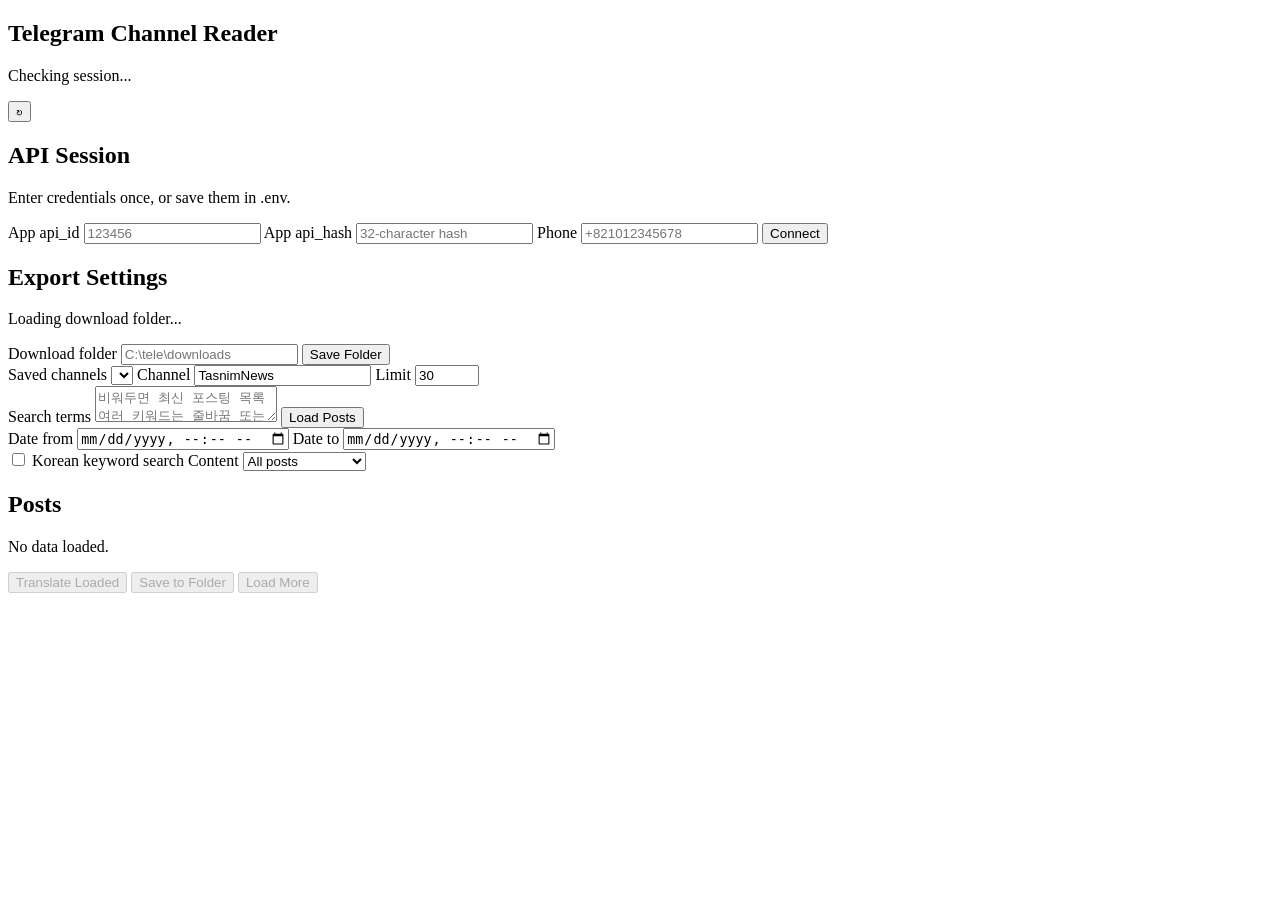
==== web/index.html @ 985ac9d5 "Add configurable export directory" ====
<!doctype html>
<html lang="ko">
<head>
  <meta charset="utf-8">
  <meta name="viewport" content="width=device-width, initial-scale=1">
  <title>Telegram Channel Reader</title>
  <link rel="stylesheet" href="/style.css">
</head>
<body>
  <main class="shell">
    <section class="topbar">
      <div>
        <h1>Telegram Channel Reader</h1>
        <p id="statusText">Checking session...</p>
      </div>
      <button id="refreshStatus" class="iconButton" title="상태 새로고침">↻</button>
    </section>

    <section class="panel" id="authPanel">
      <div class="panelHeader">
        <h2>API Session</h2>
        <p id="authHint">Enter credentials once, or save them in .env.</p>
      </div>
      <div class="grid authGrid">
        <label>
          <span>App api_id</span>
          <input id="apiId" inputmode="numeric" autocomplete="off" placeholder="123456">
        </label>
        <label>
          <span>App api_hash</span>
          <input id="apiHash" autocomplete="off" placeholder="32-character hash">
        </label>
        <label>
          <span>Phone</span>
          <input id="phone" autocomplete="tel" placeholder="+821012345678">
        </label>
        <button id="connectBtn">Connect</button>
      </div>
      <div class="grid codeGrid" id="codeBox" hidden>
        <label>
          <span>Login code</span>
          <input id="code" autocomplete="one-time-code" placeholder="Telegram code">
        </label>
        <label>
          <span>2FA password</span>
          <input id="password" type="password" autocomplete="current-password" placeholder="If enabled">
        </label>
        <button id="verifyBtn">Verify</button>
      </div>
    </section>

    <section class="panel settingsPanel">
      <div class="panelHeader">
        <h2>Export Settings</h2>
        <p id="downloadHint">Loading download folder...</p>
      </div>
      <div class="settingsRow">
        <label>
          <span>Download folder</span>
          <input id="downloadDir" autocomplete="off" placeholder="C:\tele\downloads">
        </label>
        <button id="saveDownloadDirBtn">Save Folder</button>
      </div>
    </section>

    <section class="panel controls">
      <div class="row">
        <label class="channelSelectField">
          <span>Saved channels</span>
          <select id="channelSelect"></select>
        </label>
        <label class="channelField">
          <span>Channel</span>
          <input id="channel" value="TasnimNews" autocomplete="off">
        </label>
        <label class="limitField">
          <span>Limit</span>
          <input id="limit" type="number" min="1" max="1000" value="30">
        </label>
      </div>
      <div class="row">
        <label class="searchField">
          <span>Search terms</span>
          <textarea id="search" autocomplete="off" placeholder="비워두면 최신 포스팅 목록&#10;여러 키워드는 줄바꿈 또는 쉼표로 입력"></textarea>
        </label>
        <button id="loadBtn">Load Posts</button>
      </div>
      <div class="row dateRow">
        <label>
          <span>Date from</span>
          <input id="dateFrom" type="datetime-local">
        </label>
        <label>
          <span>Date to</span>
          <input id="dateTo" type="datetime-local">
        </label>
      </div>
      <div class="optionRow">
        <label class="checkLabel">
          <input id="koreanSearch" type="checkbox">
          <span>Korean keyword search</span>
        </label>
        <label class="selectLabel">
          <span>Content</span>
          <select id="contentFilter">
            <option value="all" selected>All posts</option>
            <option value="with_media">Posts with media</option>
            <option value="with_photo">Posts with photo</option>
            <option value="with_video">Posts with video</option>
          </select>
        </label>
      </div>
    </section>

    <section class="listHeader">
      <div>
        <h2 id="resultTitle">Posts</h2>
        <p id="resultMeta">No data loaded.</p>
      </div>
      <div class="listActions">
        <button id="translateBtn" disabled>Translate Loaded</button>
        <button id="downloadBtn" disabled>Save to Folder</button>
        <button id="loadMoreBtn" disabled>Load More</button>
      </div>
    </section>

    <section id="posts" class="posts"></section>
  </main>
  <script src="/app.js?v=20260602-download-dir"></script>
</body>
</html>
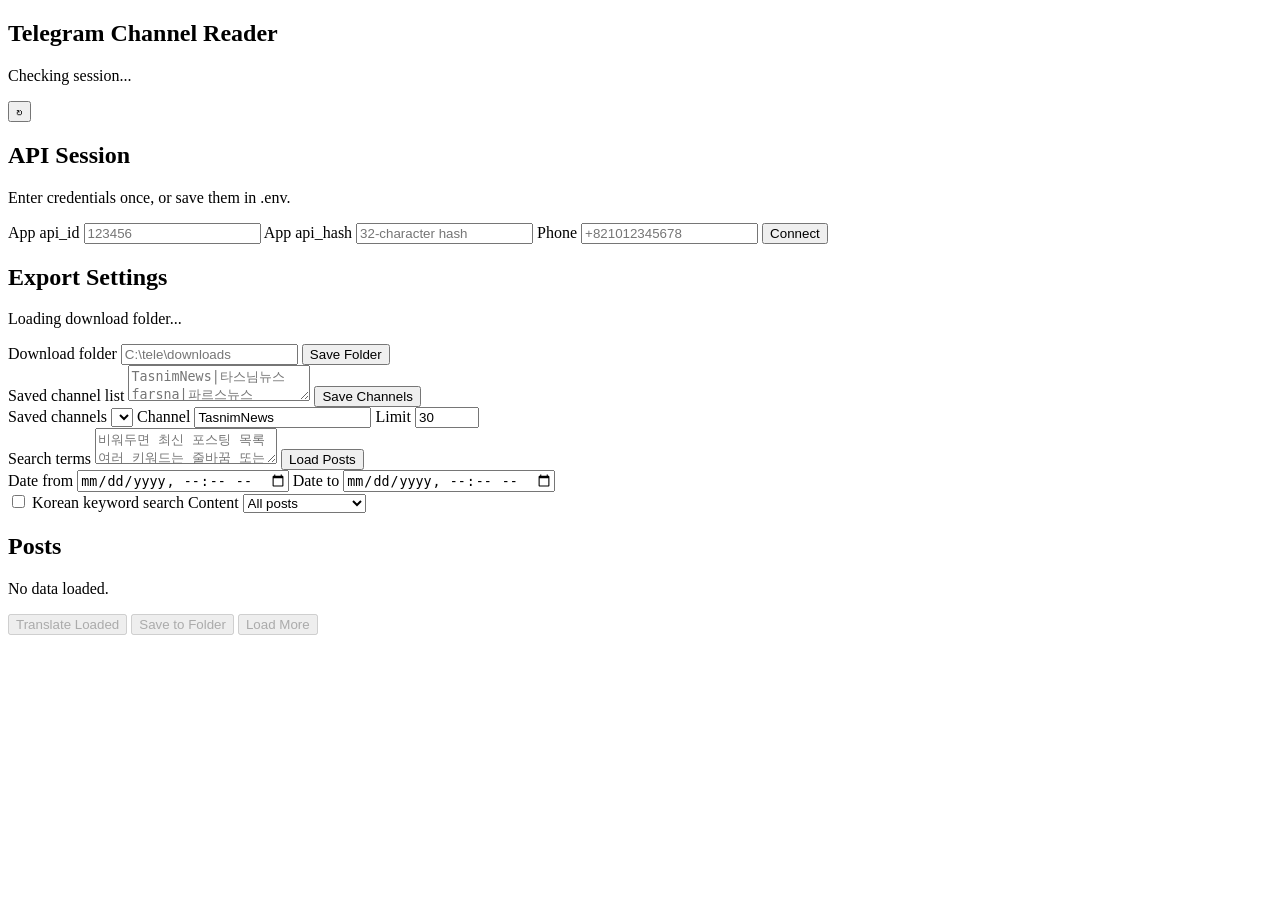
==== commit c6fc9138: "Store settings in local SQLite database" ====
--- a/web/index.html
+++ b/web/index.html
@@ -53,6 +53,7 @@
       <div class="panelHeader">
         <h2>Export Settings</h2>
         <p id="downloadHint">Loading download folder...</p>
+        <p id="dbHint"></p>
       </div>
       <div class="settingsRow">
         <label>
@@ -60,6 +61,13 @@
           <input id="downloadDir" autocomplete="off" placeholder="C:\tele\downloads">
         </label>
         <button id="saveDownloadDirBtn">Save Folder</button>
+      </div>
+      <div class="settingsRow channelSettingsRow">
+        <label>
+          <span>Saved channel list</span>
+          <textarea id="channelList" autocomplete="off" placeholder="TasnimNews|타스님뉴스&#10;farsna|파르스뉴스"></textarea>
+        </label>
+        <button id="saveChannelsBtn">Save Channels</button>
       </div>
     </section>
 
@@ -126,6 +134,6 @@
 
     <section id="posts" class="posts"></section>
   </main>
-  <script src="/app.js?v=20260602-download-dir"></script>
+  <script src="/app.js?v=20260602-local-db"></script>
 </body>
 </html>
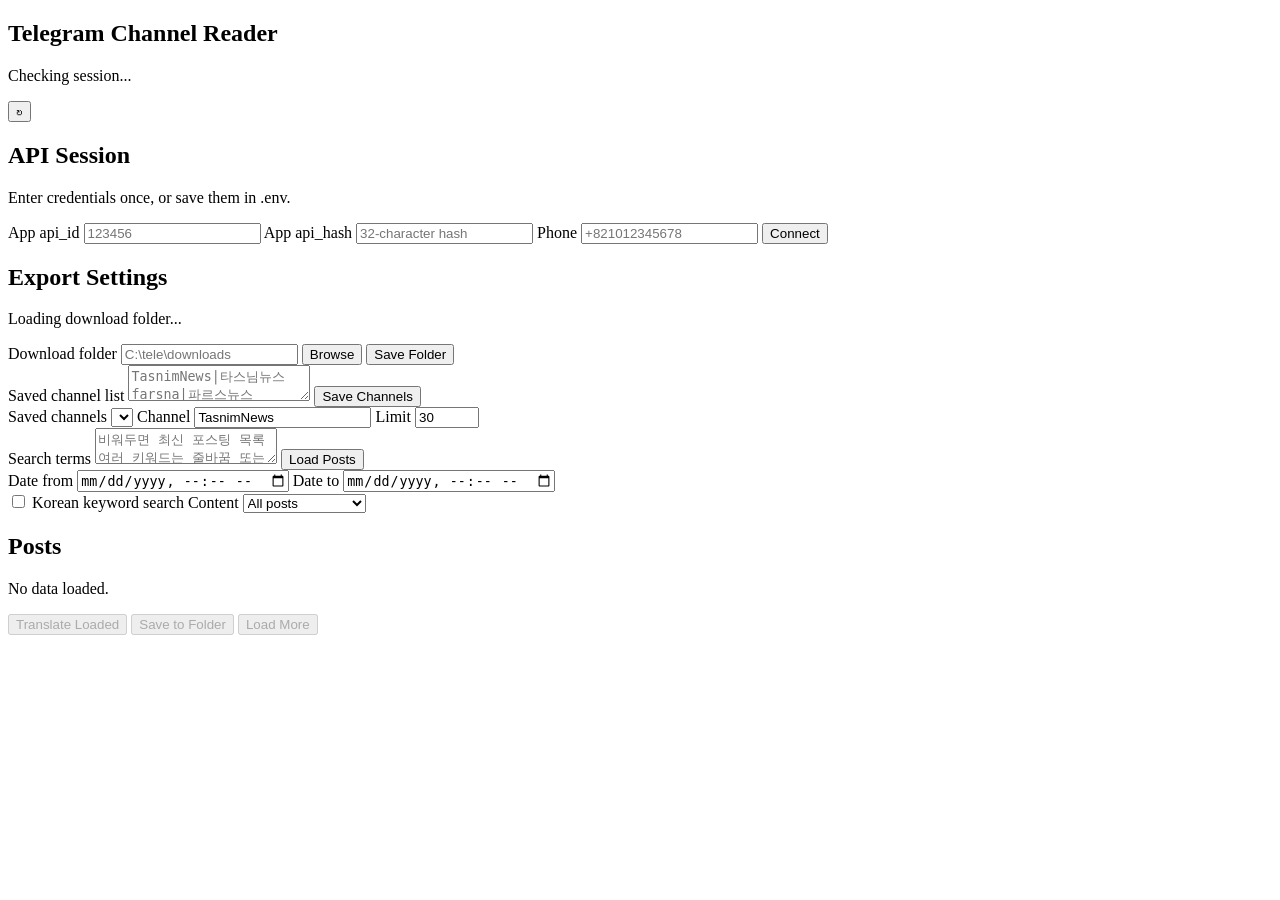
==== commit 097a5a5d: "Add local export folder picker" ====
--- a/web/index.html
+++ b/web/index.html
@@ -60,6 +60,7 @@
           <span>Download folder</span>
           <input id="downloadDir" autocomplete="off" placeholder="C:\tele\downloads">
         </label>
+        <button id="browseDownloadDirBtn">Browse</button>
         <button id="saveDownloadDirBtn">Save Folder</button>
       </div>
       <div class="settingsRow channelSettingsRow">
@@ -134,6 +135,6 @@
 
     <section id="posts" class="posts"></section>
   </main>
-  <script src="/app.js?v=20260602-local-db"></script>
+  <script src="/app.js?v=20260602-folder-picker"></script>
 </body>
 </html>
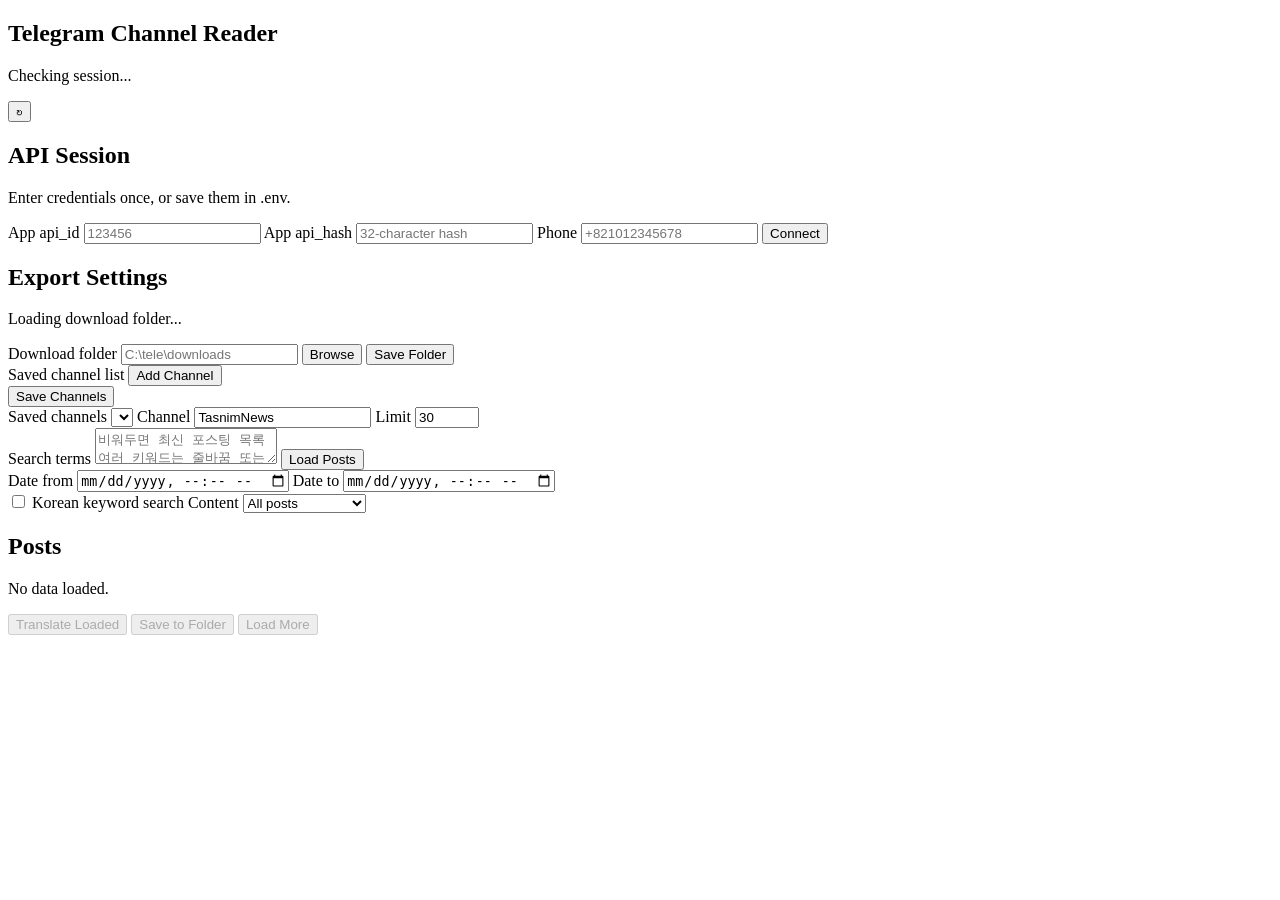
==== commit d767fbdf: "Add channel row editor" ====
--- a/web/index.html
+++ b/web/index.html
@@ -63,11 +63,12 @@
         <button id="browseDownloadDirBtn">Browse</button>
         <button id="saveDownloadDirBtn">Save Folder</button>
       </div>
-      <div class="settingsRow channelSettingsRow">
-        <label>
+      <div class="channelSettingsRow">
+        <div class="channelSettingsHeader">
           <span>Saved channel list</span>
-          <textarea id="channelList" autocomplete="off" placeholder="TasnimNews|타스님뉴스&#10;farsna|파르스뉴스"></textarea>
-        </label>
+          <button id="addChannelBtn">Add Channel</button>
+        </div>
+        <div id="channelRows" class="channelRows"></div>
         <button id="saveChannelsBtn">Save Channels</button>
       </div>
     </section>
@@ -135,6 +136,6 @@
 
     <section id="posts" class="posts"></section>
   </main>
-  <script src="/app.js?v=20260602-folder-picker"></script>
+  <script src="/app.js?v=20260602-channel-rows"></script>
 </body>
 </html>
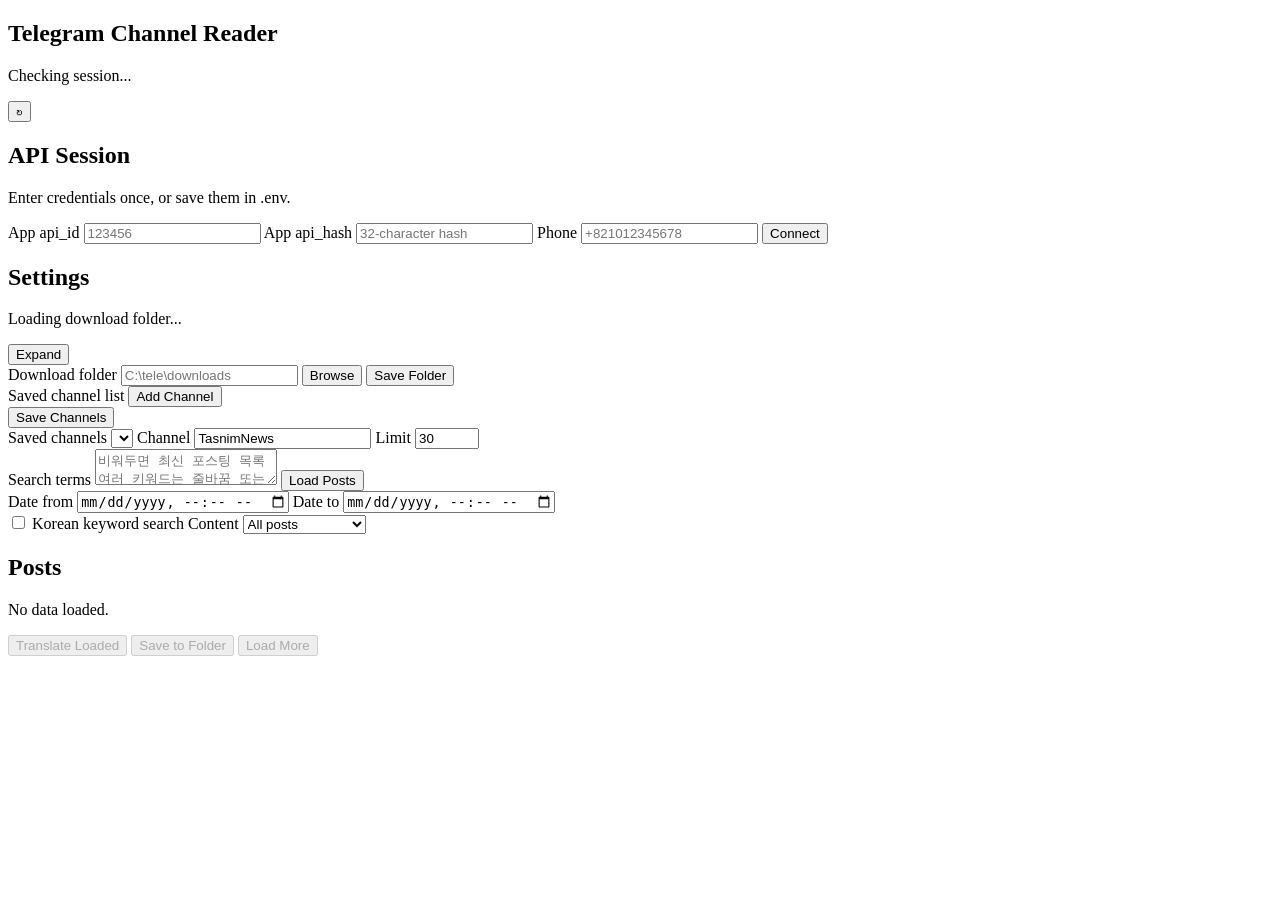
==== commit 4fafb2c0: "Add collapsible settings panel" ====
--- a/web/index.html
+++ b/web/index.html
@@ -49,27 +49,32 @@
       </div>
     </section>
 
-    <section class="panel settingsPanel">
-      <div class="panelHeader">
-        <h2>Export Settings</h2>
-        <p id="downloadHint">Loading download folder...</p>
-        <p id="dbHint"></p>
+    <section class="panel settingsPanel collapsed" id="settingsPanel">
+      <div class="panelHeader settingsHeader">
+        <div>
+          <h2>Settings</h2>
+          <p id="downloadHint">Loading download folder...</p>
+          <p id="dbHint"></p>
+        </div>
+        <button id="toggleSettingsBtn" class="secondaryButton">Expand</button>
       </div>
-      <div class="settingsRow">
-        <label>
-          <span>Download folder</span>
-          <input id="downloadDir" autocomplete="off" placeholder="C:\tele\downloads">
-        </label>
-        <button id="browseDownloadDirBtn">Browse</button>
-        <button id="saveDownloadDirBtn">Save Folder</button>
-      </div>
-      <div class="channelSettingsRow">
-        <div class="channelSettingsHeader">
-          <span>Saved channel list</span>
-          <button id="addChannelBtn">Add Channel</button>
+      <div class="settingsBody" id="settingsBody">
+        <div class="settingsRow">
+          <label>
+            <span>Download folder</span>
+            <input id="downloadDir" autocomplete="off" placeholder="C:\tele\downloads">
+          </label>
+          <button id="browseDownloadDirBtn">Browse</button>
+          <button id="saveDownloadDirBtn">Save Folder</button>
         </div>
-        <div id="channelRows" class="channelRows"></div>
-        <button id="saveChannelsBtn">Save Channels</button>
+        <div class="channelSettingsRow">
+          <div class="channelSettingsHeader">
+            <span>Saved channel list</span>
+            <button id="addChannelBtn">Add Channel</button>
+          </div>
+          <div id="channelRows" class="channelRows"></div>
+          <button id="saveChannelsBtn">Save Channels</button>
+        </div>
       </div>
     </section>
 
@@ -136,6 +141,6 @@
 
     <section id="posts" class="posts"></section>
   </main>
-  <script src="/app.js?v=20260602-channel-rows"></script>
+  <script src="/app.js?v=20260602-settings-collapse"></script>
 </body>
 </html>
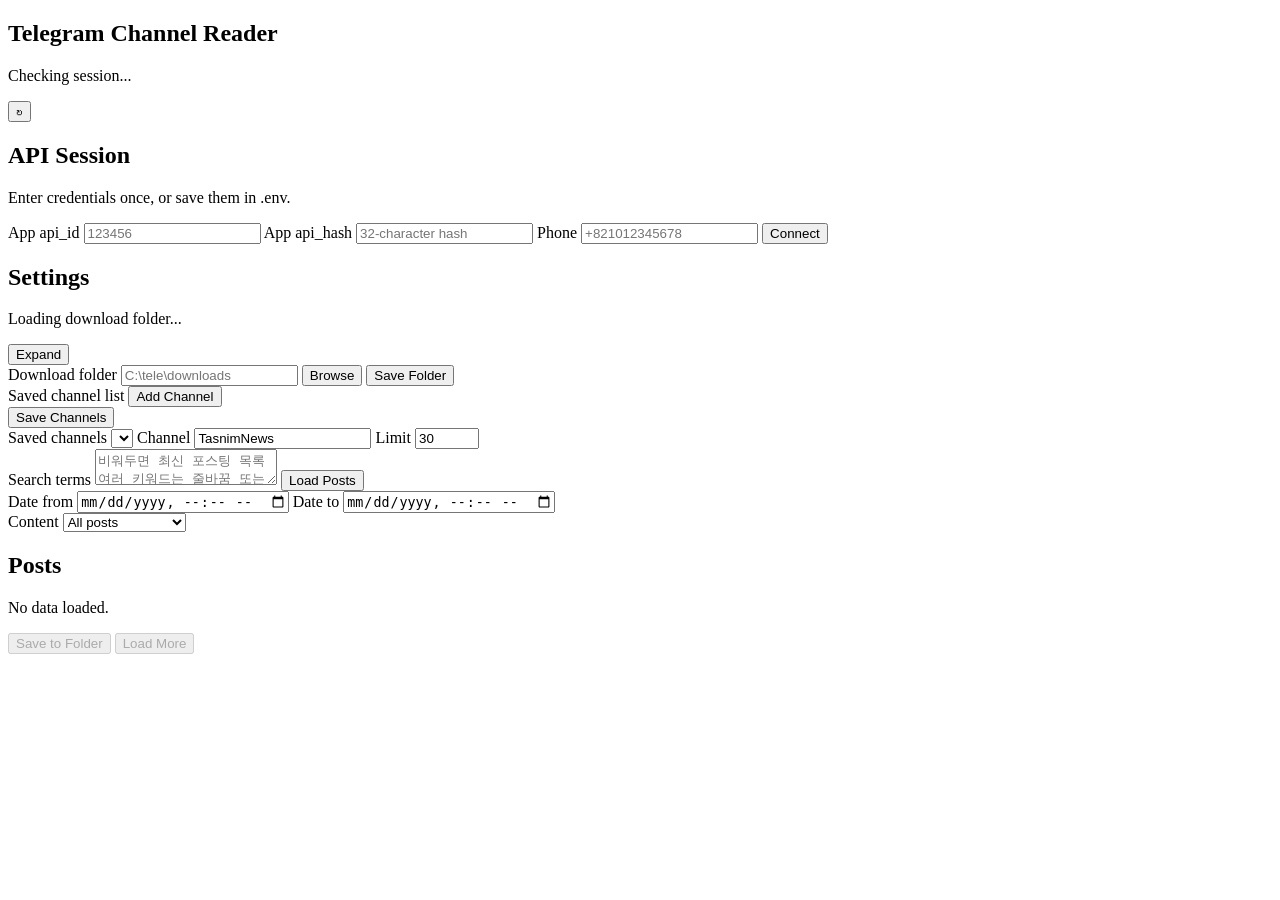
==== commit e4a03f59: "Remove built-in translation feature" ====
--- a/web/index.html
+++ b/web/index.html
@@ -111,10 +111,6 @@
         </label>
       </div>
       <div class="optionRow">
-        <label class="checkLabel">
-          <input id="koreanSearch" type="checkbox">
-          <span>Korean keyword search</span>
-        </label>
         <label class="selectLabel">
           <span>Content</span>
           <select id="contentFilter">
@@ -133,7 +129,6 @@
         <p id="resultMeta">No data loaded.</p>
       </div>
       <div class="listActions">
-        <button id="translateBtn" disabled>Translate Loaded</button>
         <button id="downloadBtn" disabled>Save to Folder</button>
         <button id="loadMoreBtn" disabled>Load More</button>
       </div>
@@ -141,6 +136,6 @@
 
     <section id="posts" class="posts"></section>
   </main>
-  <script src="/app.js?v=20260602-settings-collapse"></script>
+  <script src="/app.js?v=20260602-chrome-native"></script>
 </body>
 </html>
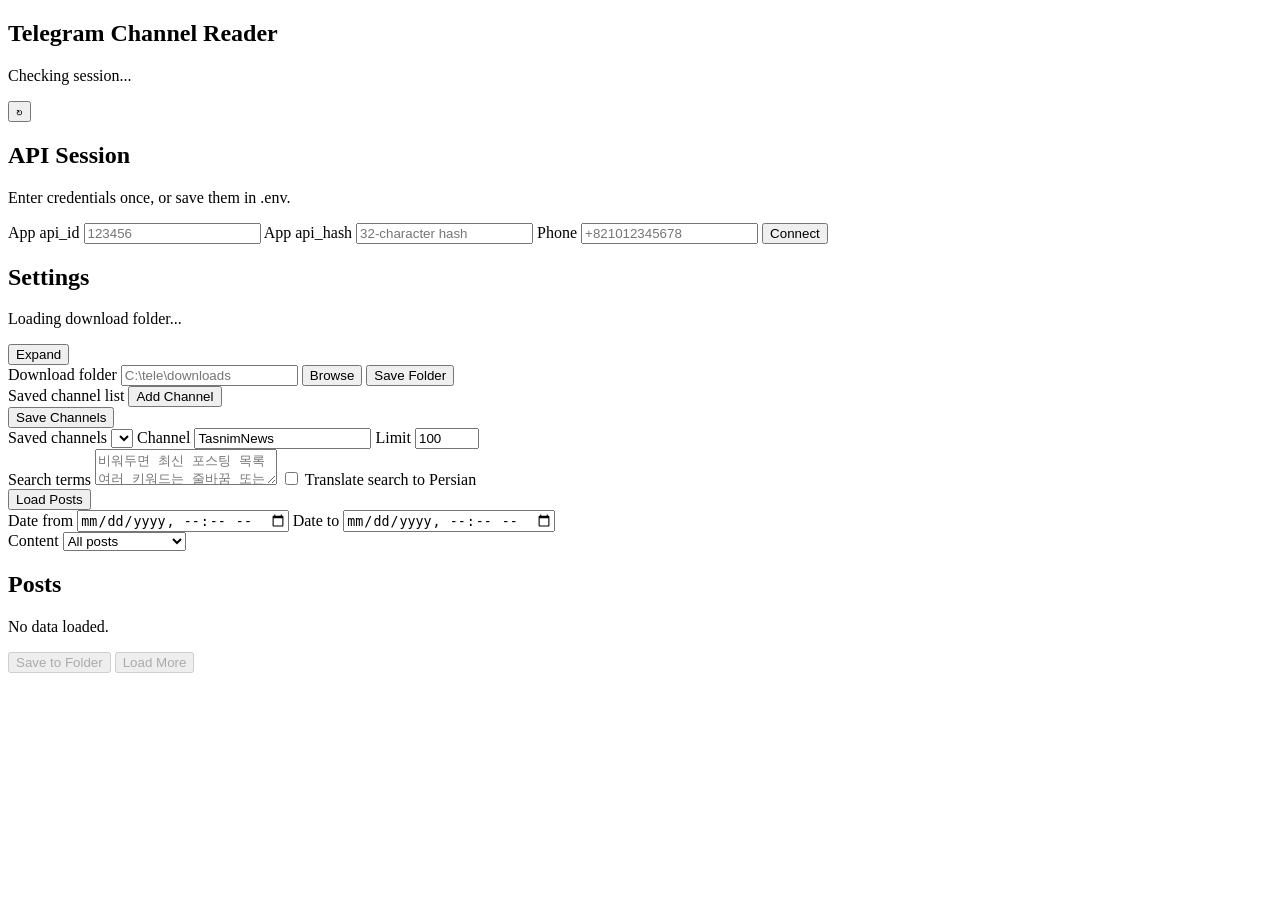
==== commit aefb7220: "Initial Telegram channel reader" ====
--- a/web/index.html
+++ b/web/index.html
@@ -90,14 +90,18 @@
         </label>
         <label class="limitField">
           <span>Limit</span>
-          <input id="limit" type="number" min="1" max="1000" value="30">
+          <input id="limit" type="number" min="1" max="1000" value="100">
         </label>
       </div>
       <div class="row">
-        <label class="searchField">
-          <span>Search terms</span>
+        <div class="searchField">
+          <span class="fieldLabel">Search terms</span>
           <textarea id="search" autocomplete="off" placeholder="비워두면 최신 포스팅 목록&#10;여러 키워드는 줄바꿈 또는 쉼표로 입력"></textarea>
-        </label>
+          <label class="checkLabel searchTranslateLabel">
+            <input id="translatePersian" type="checkbox">
+            <span>Translate search to Persian</span>
+          </label>
+        </div>
         <button id="loadBtn">Load Posts</button>
       </div>
       <div class="row dateRow">
@@ -136,6 +140,6 @@
 
     <section id="posts" class="posts"></section>
   </main>
-  <script src="/app.js?v=20260602-chrome-native"></script>
+  <script src="/app.js?v=20260603-video-download"></script>
 </body>
 </html>
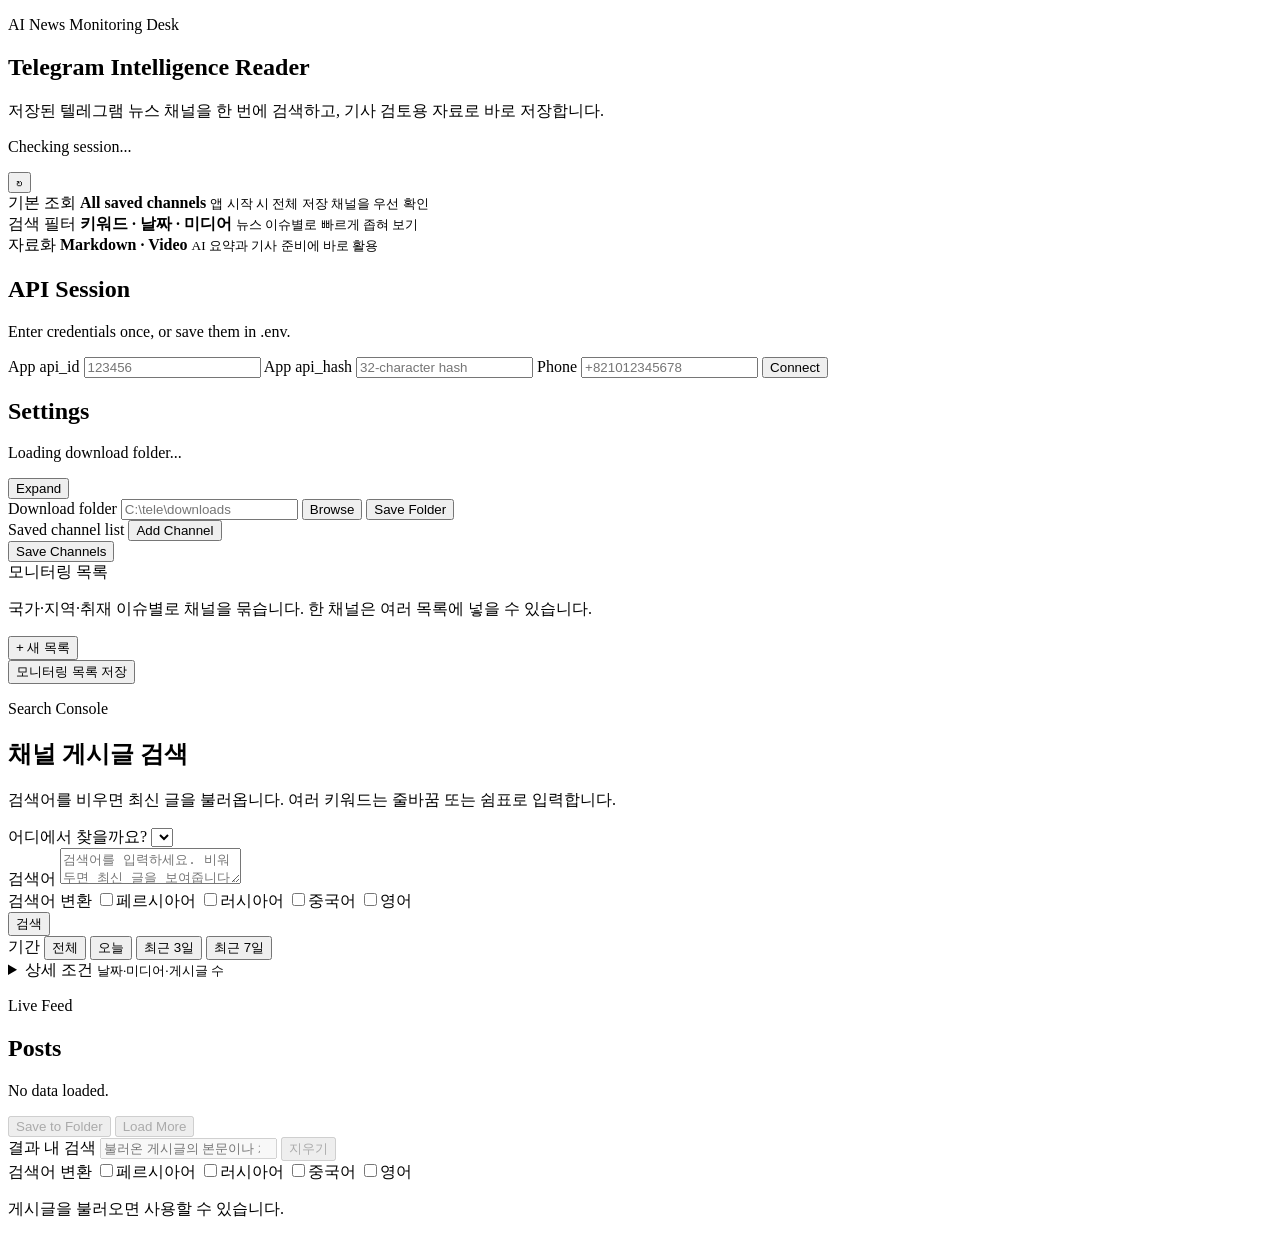
==== commit de6efe49: "feat: expand Telegram monitoring workflow and docs" ====
--- a/web/index.html
+++ b/web/index.html
@@ -4,16 +4,36 @@
   <meta charset="utf-8">
   <meta name="viewport" content="width=device-width, initial-scale=1">
   <title>Telegram Channel Reader</title>
-  <link rel="stylesheet" href="/style.css">
+  <link rel="stylesheet" href="/style.css?v=20260826-multilang-search">
 </head>
 <body>
   <main class="shell">
-    <section class="topbar">
+    <section class="topbar heroPanel">
       <div>
-        <h1>Telegram Channel Reader</h1>
-        <p id="statusText">Checking session...</p>
+        <p class="eyebrow">AI News Monitoring Desk</p>
+        <h1>Telegram Intelligence Reader</h1>
+        <p class="heroCopy">저장된 텔레그램 뉴스 채널을 한 번에 검색하고, 기사 검토용 자료로 바로 저장합니다.</p>
+        <p id="statusText" class="statusPill">Checking session...</p>
       </div>
       <button id="refreshStatus" class="iconButton" title="상태 새로고침">↻</button>
+    </section>
+
+    <section class="insightGrid" aria-label="주요 작업 바로가기">
+      <div class="insightCard accentBlue">
+        <span>기본 조회</span>
+        <strong>All saved channels</strong>
+        <small>앱 시작 시 전체 저장 채널을 우선 확인</small>
+      </div>
+      <div class="insightCard accentGreen">
+        <span>검색 필터</span>
+        <strong>키워드 · 날짜 · 미디어</strong>
+        <small>뉴스 이슈별로 빠르게 좁혀 보기</small>
+      </div>
+      <div class="insightCard accentPurple">
+        <span>자료화</span>
+        <strong>Markdown · Video</strong>
+        <small>AI 요약과 기사 준비에 바로 활용</small>
+      </div>
     </section>
 
     <section class="panel" id="authPanel">
@@ -75,60 +95,97 @@
           <div id="channelRows" class="channelRows"></div>
           <button id="saveChannelsBtn">Save Channels</button>
         </div>
-      </div>
-    </section>
-
-    <section class="panel controls">
-      <div class="row">
-        <label class="channelSelectField">
-          <span>Saved channels</span>
-          <select id="channelSelect"></select>
-        </label>
-        <label class="channelField">
-          <span>Channel</span>
-          <input id="channel" value="TasnimNews" autocomplete="off">
-        </label>
-        <label class="limitField">
-          <span>Limit</span>
-          <input id="limit" type="number" min="1" max="1000" value="100">
-        </label>
-      </div>
-      <div class="row">
+        <div class="groupSettingsRow">
+          <div class="channelSettingsHeader">
+            <div>
+              <span>모니터링 목록</span>
+              <p>국가·지역·취재 이슈별로 채널을 묶습니다. 한 채널은 여러 목록에 넣을 수 있습니다.</p>
+            </div>
+            <button id="addGroupBtn" type="button">+ 새 목록</button>
+          </div>
+          <div id="groupRows" class="groupRows"></div>
+          <button id="saveGroupsBtn" type="button">모니터링 목록 저장</button>
+          <p id="groupHint" class="settingsHint"></p>
+        </div>
+      </div>
+    </section>
+
+    <section class="panel controls searchPanel">
+      <div class="panelHeader searchHeader">
+        <div>
+          <p class="eyebrow">Search Console</p>
+          <h2>채널 게시글 검색</h2>
+          <p>검색어를 비우면 최신 글을 불러옵니다. 여러 키워드는 줄바꿈 또는 쉼표로 입력합니다.</p>
+        </div>
+      </div>
+      <label class="searchTargetField">
+        <span>어디에서 찾을까요?</span>
+        <select id="channelSelect"></select>
+      </label>
+
+      <div class="mainSearchRow">
         <div class="searchField">
-          <span class="fieldLabel">Search terms</span>
-          <textarea id="search" autocomplete="off" placeholder="비워두면 최신 포스팅 목록&#10;여러 키워드는 줄바꿈 또는 쉼표로 입력"></textarea>
-          <label class="checkLabel searchTranslateLabel">
-            <input id="translatePersian" type="checkbox">
-            <span>Translate search to Persian</span>
+          <span class="fieldLabel">검색어</span>
+          <textarea id="search" autocomplete="off" placeholder="검색어를 입력하세요. 비워두면 최신 글을 보여줍니다."></textarea>
+          <div class="translationOptions searchTranslateLabel" aria-label="검색어 변환 언어">
+            <span class="translationOptionsTitle">검색어 변환</span>
+            <label><input class="searchLanguage" type="checkbox" value="fa"><span>페르시아어</span></label>
+            <label><input class="searchLanguage" type="checkbox" value="ru"><span>러시아어</span></label>
+            <label><input class="searchLanguage" type="checkbox" value="zh-CN"><span>중국어</span></label>
+            <label><input class="searchLanguage" type="checkbox" value="en"><span>영어</span></label>
+          </div>
+        </div>
+        <button id="loadBtn" type="button" class="primaryAction">검색</button>
+      </div>
+
+      <div class="quickFilterRow" aria-label="빠른 기간 선택">
+        <span class="quickFilterLabel">기간</span>
+        <button type="button" class="datePreset active" data-date-range="all">전체</button>
+        <button type="button" class="datePreset" data-date-range="today">오늘</button>
+        <button type="button" class="datePreset" data-date-range="3days">최근 3일</button>
+        <button type="button" class="datePreset" data-date-range="7days">최근 7일</button>
+      </div>
+
+      <details id="advancedFilters" class="advancedFilters">
+        <summary>
+          <span>상세 조건</span>
+          <small>날짜·미디어·게시글 수</small>
+        </summary>
+        <div class="advancedFilterBody">
+          <label id="directChannelField" class="directChannelField" hidden>
+            <span>채널 주소 직접 입력</span>
+            <input id="channel" value="TasnimNews" autocomplete="off" placeholder="예: TasnimNews">
           </label>
-        </div>
-        <button id="loadBtn">Load Posts</button>
-      </div>
-      <div class="row dateRow">
-        <label>
-          <span>Date from</span>
-          <input id="dateFrom" type="datetime-local">
-        </label>
-        <label>
-          <span>Date to</span>
-          <input id="dateTo" type="datetime-local">
-        </label>
-      </div>
-      <div class="optionRow">
-        <label class="selectLabel">
-          <span>Content</span>
-          <select id="contentFilter">
-            <option value="all" selected>All posts</option>
-            <option value="with_media">Posts with media</option>
-            <option value="with_photo">Posts with photo</option>
-            <option value="with_video">Posts with video</option>
-          </select>
-        </label>
-      </div>
-    </section>
-
-    <section class="listHeader">
+          <div class="advancedFilterGrid">
+            <label>
+              <span>시작 날짜와 시간</span>
+              <input id="dateFrom" type="datetime-local">
+            </label>
+            <label>
+              <span>종료 날짜와 시간</span>
+              <input id="dateTo" type="datetime-local">
+            </label>
+            <label>
+              <span>게시글 종류</span>
+              <select id="contentFilter">
+                <option value="all" selected>전체 글</option>
+                <option value="with_media">미디어가 있는 글</option>
+                <option value="with_photo">사진이 있는 글</option>
+                <option value="with_video">영상이 있는 글</option>
+              </select>
+            </label>
+            <label>
+              <span>불러올 게시글 수</span>
+              <input id="limit" type="number" min="1" max="1000" value="100">
+            </label>
+          </div>
+        </div>
+      </details>
+    </section>
+
+    <section class="listHeader resultHeader">
       <div>
+        <p class="eyebrow">Live Feed</p>
         <h2 id="resultTitle">Posts</h2>
         <p id="resultMeta">No data loaded.</p>
       </div>
@@ -138,8 +195,24 @@
       </div>
     </section>
 
+    <section class="resultSearchBar" aria-label="결과 내 검색">
+      <label>
+        <span>결과 내 검색</span>
+        <input id="resultSearch" type="search" autocomplete="off" placeholder="불러온 게시글의 본문이나 채널명에서 찾기" disabled>
+      </label>
+      <button id="clearResultSearch" type="button" class="secondaryButton" disabled>지우기</button>
+      <div class="translationOptions resultTranslationOptions" aria-label="결과 검색어 변환 언어">
+        <span class="translationOptionsTitle">검색어 변환</span>
+        <label><input class="resultLanguage" type="checkbox" value="fa"><span>페르시아어</span></label>
+        <label><input class="resultLanguage" type="checkbox" value="ru"><span>러시아어</span></label>
+        <label><input class="resultLanguage" type="checkbox" value="zh-CN"><span>중국어</span></label>
+        <label><input class="resultLanguage" type="checkbox" value="en"><span>영어</span></label>
+      </div>
+      <p id="resultSearchCount">게시글을 불러오면 사용할 수 있습니다.</p>
+    </section>
+
     <section id="posts" class="posts"></section>
   </main>
-  <script src="/app.js?v=20260603-video-download"></script>
+  <script src="/app.js?v=20260826-multilang-search"></script>
 </body>
 </html>
